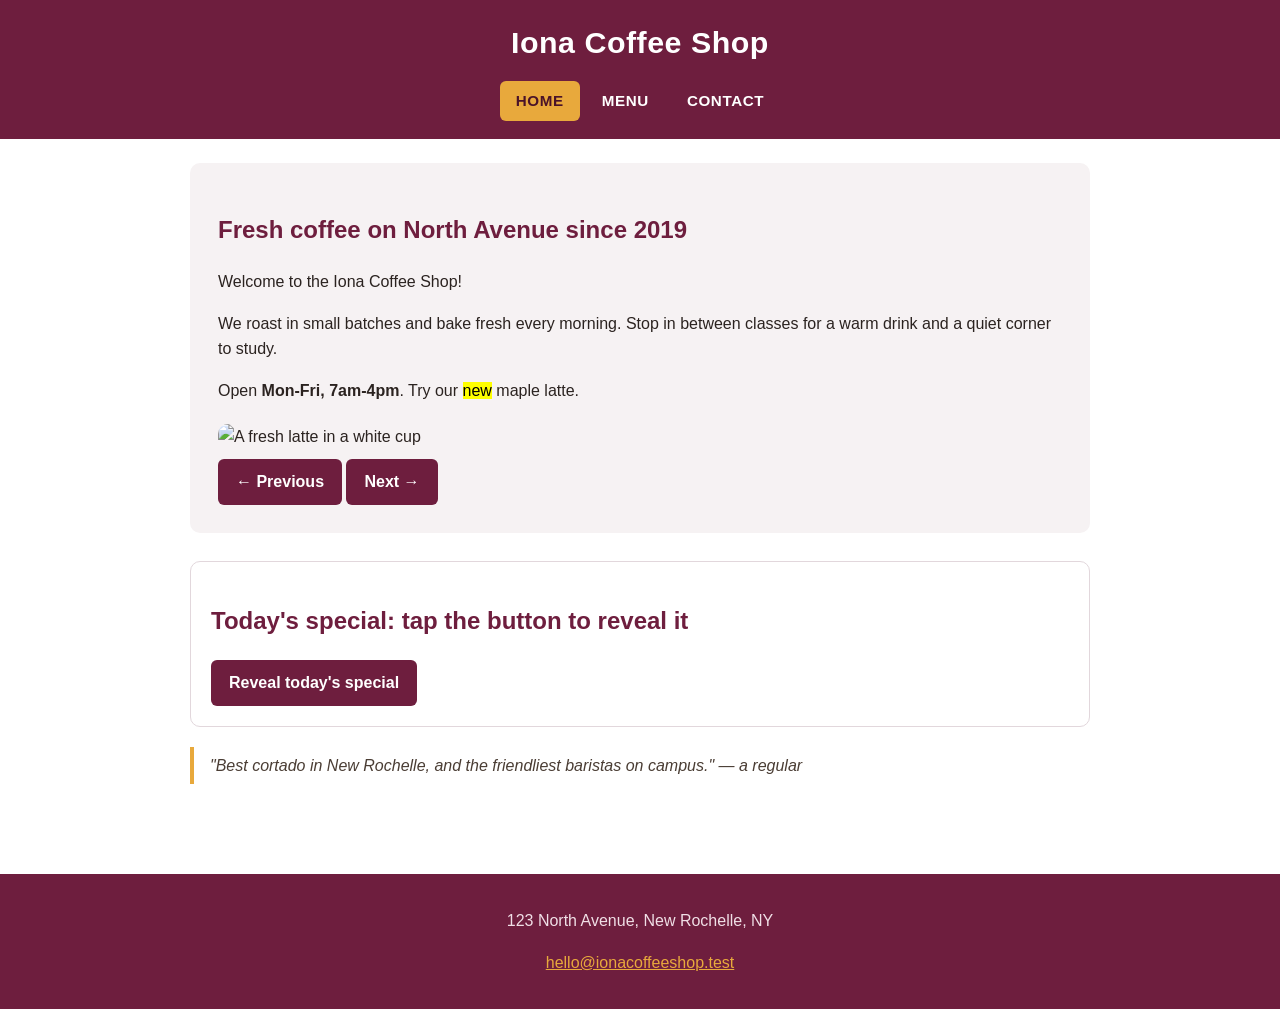
==== index.html @ a9d76efe "Add files via upload" ====
<!DOCTYPE html>
<html lang="en">
<head>
  <meta charset="UTF-8">
  <meta name="viewport" content="width=device-width, initial-scale=1.0">
  <title>Iona Coffee Shop</title>
  <link rel="icon" href="images/favicon.png">
  <link rel="stylesheet" href="style.css">
</head>
<body>
  <header>
    <h1>Iona Coffee Shop</h1>
    <nav>
      <ul>
        <li><a class="active" href="index.html">Home</a></li>
        <li><a href="menu.html">Menu</a></li>
        <li><a href="contact.html">Contact</a></li>
      </ul>
    </nav>
  </header>

  <main>
    <section id="hero">
      <h2>Fresh coffee on North Avenue since 2019</h2>
      <p id="welcome">Welcome!</p>
      <p>We roast in small batches and bake fresh every morning. Stop in
         between classes for a warm drink and a quiet corner to study.</p>
      <p>Open <strong>Mon-Fri, 7am-4pm</strong>. Try our <mark>new</mark> maple latte.</p>

      <div class="slideshow">
        <img id="slide" src="images/1.jpg" alt="A fresh latte in a white cup">
        <div class="slide-buttons">
          <button onclick="prevPhoto()">&#8592; Previous</button>
          <button onclick="nextPhoto()">Next &#8594;</button>
        </div>
      </div>
    </section>

    <section id="special-box">
      <h2 id="special">Today's special: tap the button to reveal it</h2>
      <button onclick="showSpecial()">Reveal today's special</button>
    </section>

    <section>
      <blockquote>"Best cortado in New Rochelle, and the friendliest baristas
        on campus." &mdash; a regular</blockquote>
    </section>
  </main>

  <footer>
    <p>123 North Avenue, New Rochelle, NY</p>
    <p><a href="mailto:hello@ionacoffeeshop.test">hello@ionacoffeeshop.test</a></p>
  </footer>

  <script src="main.js"></script>
</body>
</html>
---- style.css ----
/* ===== Iona Coffee Shop stylesheet ===== */
/* Iona University colors: maroon #6E1E3E and gold #E8A93C */

/* Base + color palette. All fonts are sans-serif (no serifs). */
body {
  margin: 0;
  font-family: Arial, "Helvetica Neue", Helvetica, sans-serif;
  color: #2b2320;
  background: #ffffff;
  line-height: 1.6;
}

main {
  max-width: 900px;
  margin: 0 auto;
  padding: 24px 20px 40px;
}

h1, h2, h3 { font-family: Arial, "Helvetica Neue", Helvetica, sans-serif; }
h1 { margin: 0; font-size: 1.9rem; letter-spacing: 0.5px; }
h2 { color: #6E1E3E; }
h3 { color: #6E1E3E; margin-top: 28px; }
a { color: #6E1E3E; }

/* Header + navigation - CENTERED, Iona maroon */
header {
  background: #6E1E3E;
  color: #ffffff;
  padding: 18px 24px;
  text-align: center;          /* centers the title */
}
header h1 { color: #ffffff; }

nav ul {
  list-style: none;
  display: flex;
  justify-content: center;     /* centers the menu */
  gap: 6px;
  margin: 14px 0 0;
  padding: 0;
}
nav a {
  display: block;
  padding: 8px 16px;
  color: #ffffff;
  text-decoration: none;
  text-transform: uppercase;
  letter-spacing: 0.6px;
  font-weight: bold;
  font-size: 0.95rem;
  border-radius: 6px;
}
nav a:hover { background: #8A2A4A; }         /* lighter maroon */
nav a.active { background: #E8A93C; color: #4A1329; }   /* gold */

/* Hero */
#hero {
  background: #f6f2f3;
  padding: 28px;
  border-radius: 10px;
}

/* Buttons */
button {
  font: inherit;
  background: #6E1E3E;
  color: #ffffff;
  border: none;
  padding: 10px 18px;
  border-radius: 6px;
  cursor: pointer;
  font-weight: bold;
}
button:hover { background: #E8A93C; color: #4A1329; }   /* gold on hover */

/* Slideshow */
.slideshow { margin-top: 20px; }
.slideshow img {
  width: 100%;
  max-width: 520px;
  height: auto;
  border-radius: 10px;
  display: block;
}
.slide-buttons { margin-top: 10px; }

/* Special box */
#special-box {
  margin-top: 28px;
  padding: 20px;
  border: 1px solid #e2d7dc;
  border-radius: 10px;
  background: #ffffff;
}

/* Table */
table {
  border-collapse: collapse;
  width: 100%;
  margin-top: 10px;
}
th, td {
  border: 1px solid #e0d3d9;
  padding: 10px 12px;
  text-align: left;
}
thead th { background: #6E1E3E; color: #ffffff; }

/* Gallery (CSS Grid) */
.gallery {
  display: grid;
  grid-template-columns: 1fr 1fr 1fr;
  gap: 16px;
  margin-top: 10px;
}
.gallery img {
  width: 100%;
  height: auto;
  border-radius: 10px;
}

/* Forms */
form { max-width: 480px; }
input[type="text"],
input[type="email"],
input[type="tel"],
select,
textarea {
  font: inherit;
  width: 100%;
  padding: 8px;
  border: 1px solid #c9b9c0;
  border-radius: 6px;
  box-sizing: border-box;
}
/* radios and checkboxes stay small and sit next to their label */
input[type="radio"],
input[type="checkbox"] {
  width: auto;
  margin-right: 8px;
  vertical-align: middle;
}
fieldset {
  border: 1px solid #c9b9c0;
  border-radius: 6px;
  margin: 0 0 12px;
  padding: 10px 14px;
}
fieldset label { display: block; margin: 6px 0; }
blockquote {
  border-left: 4px solid #E8A93C;      /* gold accent */
  margin: 20px 0;
  padding: 6px 16px;
  color: #4a3d34;
  font-style: italic;
}

/* Footer */
footer {
  background: #6E1E3E;
  color: #f0dfe6;
  text-align: center;
  padding: 18px;
  margin-top: 30px;
}
footer a { color: #E8A93C; }

/* Contact page: center the heading, intro, and the form block,
   but keep the labels and inputs left-aligned for readability */
.contact { text-align: center; }
.contact form { text-align: left; margin-left: auto; margin-right: auto; }

/* Responsive: stack on small screens */
@media (max-width: 600px) {
  nav ul { flex-direction: column; align-items: center; }
  .gallery { grid-template-columns: 1fr; }
}
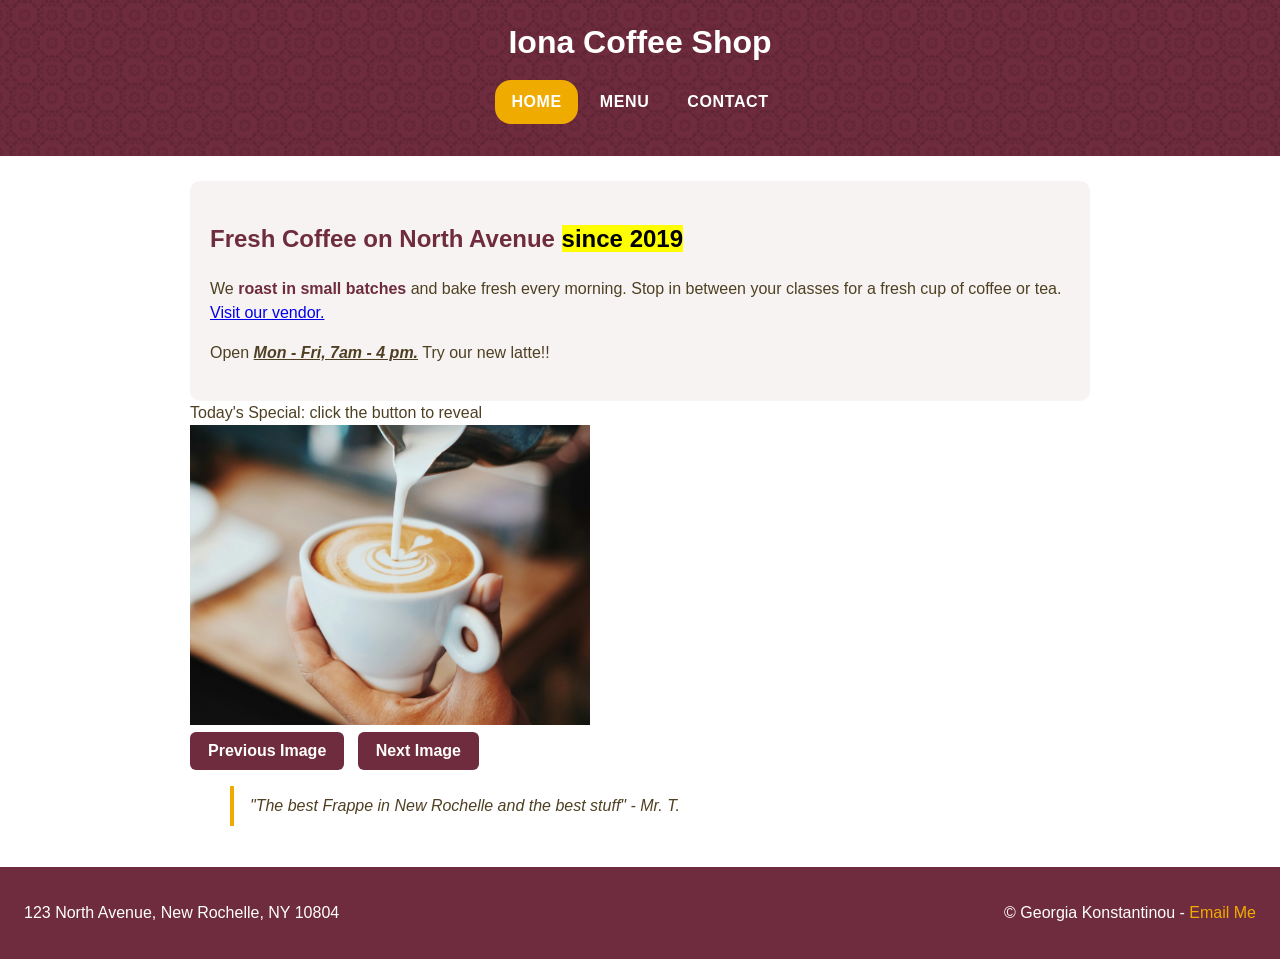
==== commit fe1cde08: "Add files via upload" ====
--- a/index.html
+++ b/index.html
@@ -1,57 +1,57 @@
 <!DOCTYPE html>
 <html lang="en">
+
 <head>
-  <meta charset="UTF-8">
-  <meta name="viewport" content="width=device-width, initial-scale=1.0">
-  <title>Iona Coffee Shop</title>
-  <link rel="icon" href="images/favicon.png">
-  <link rel="stylesheet" href="style.css">
+    <meta charset="UTF-8">
+    <meta name="viewport" content="width=device-width, initial-scale=1.0">
+    <title>Iona Coffee Shop</title>
+
+    <link rel="stylesheet" href="styles.css">
+    <link rel="icon" href="images/favicon.ico">
+
 </head>
+
 <body>
-  <header>
-    <h1>Iona Coffee Shop</h1>
-    <nav>
-      <ul>
-        <li><a class="active" href="index.html">Home</a></li>
-        <li><a href="menu.html">Menu</a></li>
-        <li><a href="contact.html">Contact</a></li>
-      </ul>
-    </nav>
-  </header>
+    <header>
+        <h1>Iona Coffee Shop</h1>
+        <nav>
+            <ul>
+                <li><a class="active" href="index.html">Home</a></li>
+                <li><a href="menu.html">Menu</a></li>
+                <li><a href="contact.html">Contact</a></li>
+            </ul>
+        </nav>
+    </header>
 
-  <main>
-    <section id="hero">
-      <h2>Fresh coffee on North Avenue since 2019</h2>
-      <p id="welcome">Welcome!</p>
-      <p>We roast in small batches and bake fresh every morning. Stop in
-         between classes for a warm drink and a quiet corner to study.</p>
-      <p>Open <strong>Mon-Fri, 7am-4pm</strong>. Try our <mark>new</mark> maple latte.</p>
+    <main>
+        <div id="hero">
+        <h2>Fresh Coffee on North Avenue <mark>since 2019</mark></h2>
+        <p>We <span class="accent">roast in small batches</span> and bake fresh every morning. Stop in between your classes for a fresh cup of
+            coffee or tea.
+            <a href="https://www.iona.edu/">Visit our vendor.</a></p>
+        <p>Open <strong><em><u>Mon - Fri, 7am - 4 pm.</u></em></strong> Try our new latte!!</p>
+        </div>
 
-      <div class="slideshow">
-        <img id="slide" src="images/1.jpg" alt="A fresh latte in a white cup">
-        <div class="slide-buttons">
-          <button onclick="prevPhoto()">&#8592; Previous</button>
-          <button onclick="nextPhoto()">Next &#8594;</button>
-        </div>
-      </div>
-    </section>
 
-    <section id="special-box">
-      <h2 id="special">Today's special: tap the button to reveal it</h2>
-      <button onclick="showSpecial()">Reveal today's special</button>
-    </section>
 
-    <section>
-      <blockquote>"Best cortado in New Rochelle, and the friendliest baristas
-        on campus." &mdash; a regular</blockquote>
-    </section>
-  </main>
+        <div>Today's Special: click the button to reveal</div>
+        <img id="slideshow" src="images/latte.jpg" alt="Latte"><br>
+        <button onclick="previousImage()">Previous Image</button>
+        &nbsp;&nbsp;<button onclick="nextImage()">Next Image</button><br>
 
-  <footer>
-    <p>123 North Avenue, New Rochelle, NY</p>
-    <p><a href="mailto:hello@ionacoffeeshop.test">hello@ionacoffeeshop.test</a></p>
-  </footer>
+        <blockquote>"The best Frappe in New Rochelle and the best stuff" - Mr. T.</blockquote>
 
-  <script src="main.js"></script>
+    </main>
+
+
+    <footer>
+        <p>123 North Avenue, New Rochelle, NY 10804</p>
+        <p>&copy; Georgia Konstantinou -
+            <a href="mailto:gkonstantinou@iona.edu">Email Me</a>
+        </p>
+    </footer>
+
+    <script src="myscript.js"></script>
 </body>
-</html>
+
+</html>
--- a/styles.css
+++ b/styles.css
@@ -0,0 +1,171 @@
+        body {
+            font-family: Arial, Helvetica, sans-serif;
+            line-height: 1.5;
+            color: #4f4023;
+            background-color: #ffffff;
+            margin: 0;
+        }
+
+        h2,
+        h3 {
+            color: #6f2c3e;
+        }
+
+        header {
+            background-color: #6f2c3e;
+            text-align: center;
+            padding: 18px 24px;
+            background-image: url(images/back.png);
+            background-repeat: repeat;
+            position: sticky;
+            top: 0;
+        }
+
+        h1 {
+            color: #ffffff;
+            margin: 0;
+        }
+
+        nav a {
+            color: #ffffff;
+            text-decoration: none;
+            letter-spacing: 0.6px;
+            text-transform: uppercase;
+            font-weight: bold;
+            display: block;
+            padding: 10px 16px;
+            border-radius: 16px;
+        }
+
+        nav a:hover {
+            background-color: #f0ab00;
+        }
+
+
+        nav ul {
+            list-style: none;
+            display: flex;
+            gap: 6px;
+            margin: 14px 0;
+            padding: 0;
+            justify-content: center;
+        }
+
+        footer {
+            color: white;
+            background-color: #6f2c3e;
+            text-align: center;
+            padding: 18px 24px;
+            display: flex;
+            justify-content: space-between;
+        }
+
+        footer a {
+            color: #f0ab00;
+            text-decoration: none;
+        }
+
+        main {
+            max-width: 900px;
+            margin: 0 auto;
+            padding: 25px 20px 25px;
+        }
+
+        .active {
+            background-color: #f0ab00;
+        }
+
+        #hero {
+            background-color: #f6f3f2;
+            padding: 20px;
+            border-radius: 10px;
+        }
+
+        blockquote {
+            border-left: 4px solid #f0ab00;
+            padding: 8px 16px;
+            font-style: italic;
+        }
+
+        .accent {
+            color: #6f2c3e;
+            font-weight: bold;
+        }
+
+        /* CSS 3: Thumbnail on the home page */
+        .thumbnail {
+            width: 300px;
+        }
+
+        /* CSS 3: Grid gallery */
+        .gallery {
+            display: grid;
+            grid-template-columns: 1fr 1fr 1fr;
+            gap: 16px;
+        }
+
+        .gallery img {
+            width: 100%;
+            height: 220px;
+            object-fit: cover;
+        }
+
+        .contact {
+            text-align: center;
+        }
+
+        .contact form {
+            max-width: 480px;
+            margin: 0 auto;
+            text-align: left;
+        }
+
+        input[type="text"],
+        input[type="email"],
+        input[type="tel"],
+        select,
+        textarea {
+            font-family: Arial, Helvetica, sans-serif;
+            font-size: 16px;
+            width: 100%;
+            padding: 8px;
+            border: 1px solid #c9b9c0;
+            border-radius: 6px;
+            box-sizing: border-box;
+        }
+
+        button {
+            font-family: Arial, Helvetica, sans-serif;
+            font-size: 16px;
+            font-weight: bold;
+            background-color: #6f2c3e;
+            color: #ffffff;
+            border: none;
+            border-radius: 6px;
+            padding: 10px 18px;
+            cursor: pointer;
+        }
+
+        button:hover {
+            background-color: #f0ab00;
+            color: #4A1329;
+        }
+
+        #slideshow {
+            width:400px;
+            height:300px;
+            object-fit: cover;  /* fit the image without stretching
+        }
+
+
+
+        /* CSS 3: Phone layout (screens 600px wide or less) */
+        @media (max-width: 600px) {
+            .gallery {
+                grid-template-columns: 1fr;
+            }
+
+            footer {
+                flex-direction: column;
+            }
+        }
